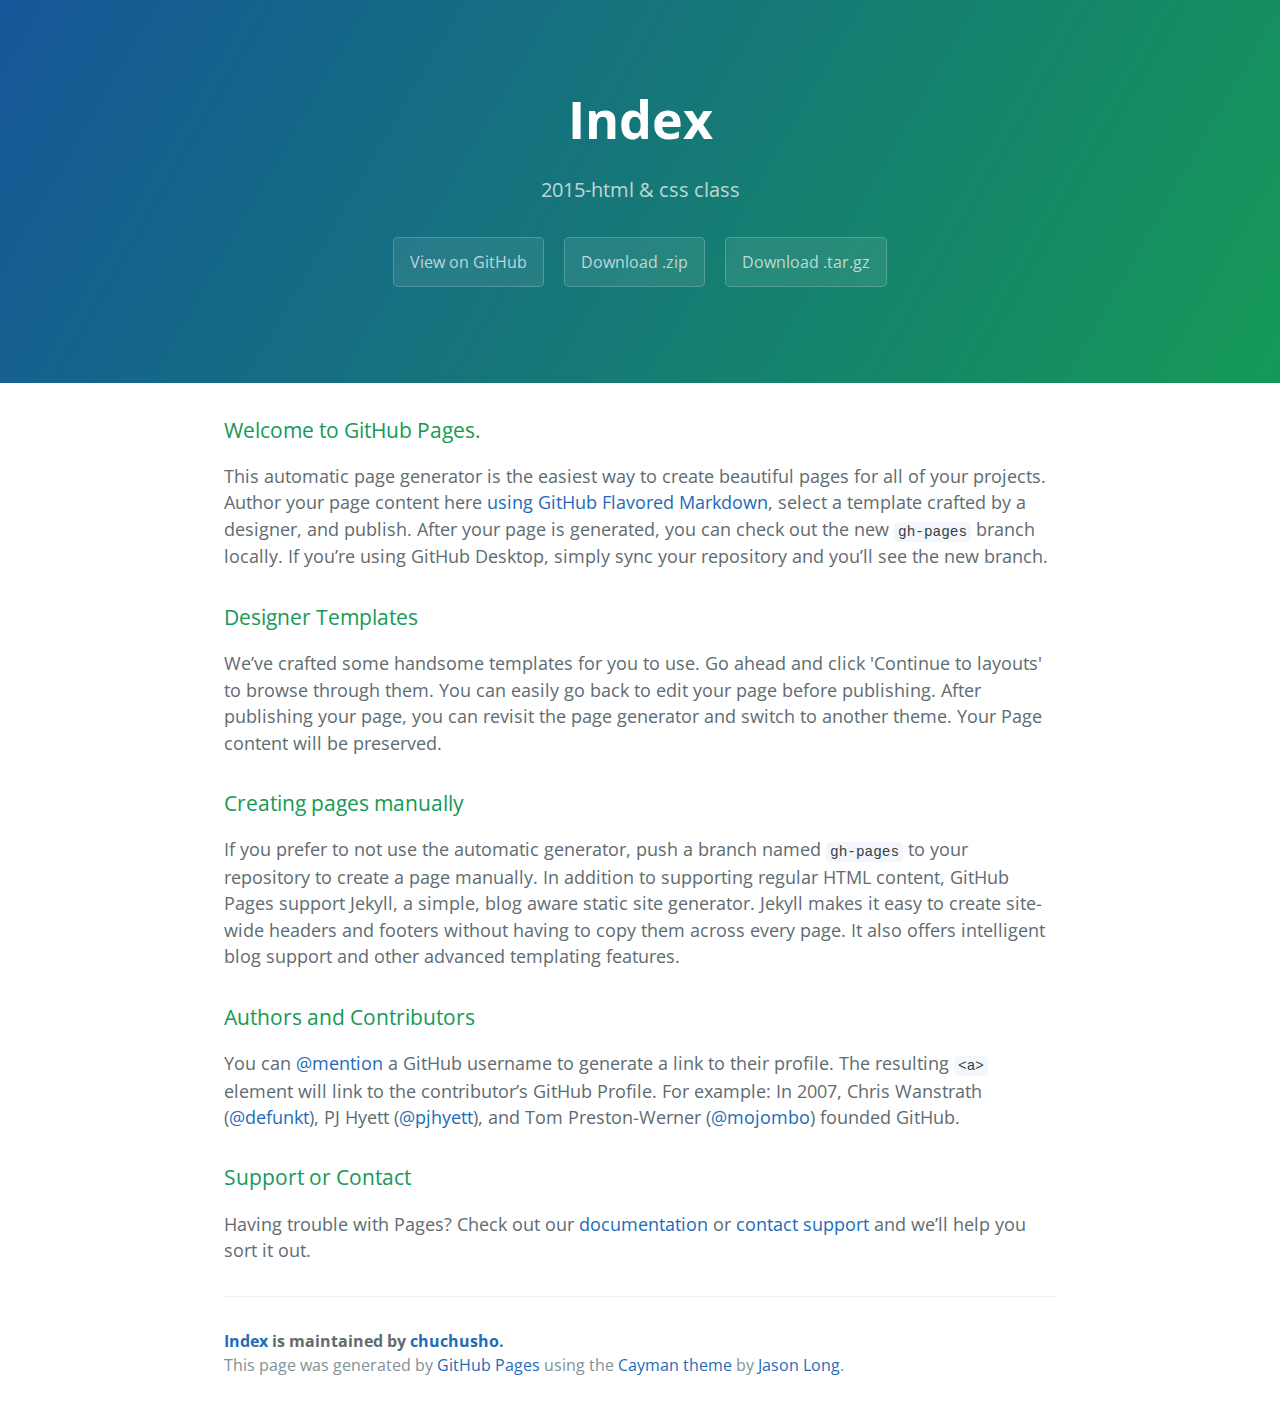
==== index.html @ 12f7d563 "Create gh-pages branch via GitHub" ====
<!DOCTYPE html>
<html lang="en-us">
  <head>
    <meta charset="UTF-8">
    <title>Index by chuchusho</title>
    <meta name="viewport" content="width=device-width, initial-scale=1">
    <link rel="stylesheet" type="text/css" href="stylesheets/normalize.css" media="screen">
    <link href='https://fonts.googleapis.com/css?family=Open+Sans:400,700' rel='stylesheet' type='text/css'>
    <link rel="stylesheet" type="text/css" href="stylesheets/stylesheet.css" media="screen">
    <link rel="stylesheet" type="text/css" href="stylesheets/github-light.css" media="screen">
  </head>
  <body>
    <section class="page-header">
      <h1 class="project-name">Index</h1>
      <h2 class="project-tagline">2015-html &amp; css class</h2>
      <a href="https://github.com/chuchusho/index" class="btn">View on GitHub</a>
      <a href="https://github.com/chuchusho/index/zipball/master" class="btn">Download .zip</a>
      <a href="https://github.com/chuchusho/index/tarball/master" class="btn">Download .tar.gz</a>
    </section>

    <section class="main-content">
      <h3>
<a id="welcome-to-github-pages" class="anchor" href="#welcome-to-github-pages" aria-hidden="true"><span class="octicon octicon-link"></span></a>Welcome to GitHub Pages.</h3>

<p>This automatic page generator is the easiest way to create beautiful pages for all of your projects. Author your page content here <a href="https://guides.github.com/features/mastering-markdown/">using GitHub Flavored Markdown</a>, select a template crafted by a designer, and publish. After your page is generated, you can check out the new <code>gh-pages</code> branch locally. If you’re using GitHub Desktop, simply sync your repository and you’ll see the new branch.</p>

<h3>
<a id="designer-templates" class="anchor" href="#designer-templates" aria-hidden="true"><span class="octicon octicon-link"></span></a>Designer Templates</h3>

<p>We’ve crafted some handsome templates for you to use. Go ahead and click 'Continue to layouts' to browse through them. You can easily go back to edit your page before publishing. After publishing your page, you can revisit the page generator and switch to another theme. Your Page content will be preserved.</p>

<h3>
<a id="creating-pages-manually" class="anchor" href="#creating-pages-manually" aria-hidden="true"><span class="octicon octicon-link"></span></a>Creating pages manually</h3>

<p>If you prefer to not use the automatic generator, push a branch named <code>gh-pages</code> to your repository to create a page manually. In addition to supporting regular HTML content, GitHub Pages support Jekyll, a simple, blog aware static site generator. Jekyll makes it easy to create site-wide headers and footers without having to copy them across every page. It also offers intelligent blog support and other advanced templating features.</p>

<h3>
<a id="authors-and-contributors" class="anchor" href="#authors-and-contributors" aria-hidden="true"><span class="octicon octicon-link"></span></a>Authors and Contributors</h3>

<p>You can <a href="https://github.com/blog/821" class="user-mention">@mention</a> a GitHub username to generate a link to their profile. The resulting <code>&lt;a&gt;</code> element will link to the contributor’s GitHub Profile. For example: In 2007, Chris Wanstrath (<a href="https://github.com/defunkt" class="user-mention">@defunkt</a>), PJ Hyett (<a href="https://github.com/pjhyett" class="user-mention">@pjhyett</a>), and Tom Preston-Werner (<a href="https://github.com/mojombo" class="user-mention">@mojombo</a>) founded GitHub.</p>

<h3>
<a id="support-or-contact" class="anchor" href="#support-or-contact" aria-hidden="true"><span class="octicon octicon-link"></span></a>Support or Contact</h3>

<p>Having trouble with Pages? Check out our <a href="https://help.github.com/pages">documentation</a> or <a href="https://github.com/contact">contact support</a> and we’ll help you sort it out.</p>

      <footer class="site-footer">
        <span class="site-footer-owner"><a href="https://github.com/chuchusho/index">Index</a> is maintained by <a href="https://github.com/chuchusho">chuchusho</a>.</span>

        <span class="site-footer-credits">This page was generated by <a href="https://pages.github.com">GitHub Pages</a> using the <a href="https://github.com/jasonlong/cayman-theme">Cayman theme</a> by <a href="https://twitter.com/jasonlong">Jason Long</a>.</span>
      </footer>

    </section>

  
  </body>
</html>
---- stylesheets/stylesheet.css ----
* {
  box-sizing: border-box; }

body {
  padding: 0;
  margin: 0;
  font-family: "Open Sans", "Helvetica Neue", Helvetica, Arial, sans-serif;
  font-size: 16px;
  line-height: 1.5;
  color: #606c71; }

a {
  color: #1e6bb8;
  text-decoration: none; }
  a:hover {
    text-decoration: underline; }

.btn {
  display: inline-block;
  margin-bottom: 1rem;
  color: rgba(255, 255, 255, 0.7);
  background-color: rgba(255, 255, 255, 0.08);
  border-color: rgba(255, 255, 255, 0.2);
  border-style: solid;
  border-width: 1px;
  border-radius: 0.3rem;
  transition: color 0.2s, background-color 0.2s, border-color 0.2s; }
  .btn + .btn {
    margin-left: 1rem; }

.btn:hover {
  color: rgba(255, 255, 255, 0.8);
  text-decoration: none;
  background-color: rgba(255, 255, 255, 0.2);
  border-color: rgba(255, 255, 255, 0.3); }

@media screen and (min-width: 64em) {
  .btn {
    padding: 0.75rem 1rem; } }

@media screen and (min-width: 42em) and (max-width: 64em) {
  .btn {
    padding: 0.6rem 0.9rem;
    font-size: 0.9rem; } }

@media screen and (max-width: 42em) {
  .btn {
    display: block;
    width: 100%;
    padding: 0.75rem;
    font-size: 0.9rem; }
    .btn + .btn {
      margin-top: 1rem;
      margin-left: 0; } }

.page-header {
  color: #fff;
  text-align: center;
  background-color: #159957;
  background-image: linear-gradient(120deg, #155799, #159957); }

@media screen and (min-width: 64em) {
  .page-header {
    padding: 5rem 6rem; } }

@media screen and (min-width: 42em) and (max-width: 64em) {
  .page-header {
    padding: 3rem 4rem; } }

@media screen and (max-width: 42em) {
  .page-header {
    padding: 2rem 1rem; } }

.project-name {
  margin-top: 0;
  margin-bottom: 0.1rem; }

@media screen and (min-width: 64em) {
  .project-name {
    font-size: 3.25rem; } }

@media screen and (min-width: 42em) and (max-width: 64em) {
  .project-name {
    font-size: 2.25rem; } }

@media screen and (max-width: 42em) {
  .project-name {
    font-size: 1.75rem; } }

.project-tagline {
  margin-bottom: 2rem;
  font-weight: normal;
  opacity: 0.7; }

@media screen and (min-width: 64em) {
  .project-tagline {
    font-size: 1.25rem; } }

@media screen and (min-width: 42em) and (max-width: 64em) {
  .project-tagline {
    font-size: 1.15rem; } }

@media screen and (max-width: 42em) {
  .project-tagline {
    font-size: 1rem; } }

.main-content :first-child {
  margin-top: 0; }
.main-content img {
  max-width: 100%; }
.main-content h1, .main-content h2, .main-content h3, .main-content h4, .main-content h5, .main-content h6 {
  margin-top: 2rem;
  margin-bottom: 1rem;
  font-weight: normal;
  color: #159957; }
.main-content p {
  margin-bottom: 1em; }
.main-content code {
  padding: 2px 4px;
  font-family: Consolas, "Liberation Mono", Menlo, Courier, monospace;
  font-size: 0.9rem;
  color: #383e41;
  background-color: #f3f6fa;
  border-radius: 0.3rem; }
.main-content pre {
  padding: 0.8rem;
  margin-top: 0;
  margin-bottom: 1rem;
  font: 1rem Consolas, "Liberation Mono", Menlo, Courier, monospace;
  color: #567482;
  word-wrap: normal;
  background-color: #f3f6fa;
  border: solid 1px #dce6f0;
  border-radius: 0.3rem; }
  .main-content pre > code {
    padding: 0;
    margin: 0;
    font-size: 0.9rem;
    color: #567482;
    word-break: normal;
    white-space: pre;
    background: transparent;
    border: 0; }
.main-content .highlight {
  margin-bottom: 1rem; }
  .main-content .highlight pre {
    margin-bottom: 0;
    word-break: normal; }
.main-content .highlight pre, .main-content pre {
  padding: 0.8rem;
  overflow: auto;
  font-size: 0.9rem;
  line-height: 1.45;
  border-radius: 0.3rem; }
.main-content pre code, .main-content pre tt {
  display: inline;
  max-width: initial;
  padding: 0;
  margin: 0;
  overflow: initial;
  line-height: inherit;
  word-wrap: normal;
  background-color: transparent;
  border: 0; }
  .main-content pre code:before, .main-content pre code:after, .main-content pre tt:before, .main-content pre tt:after {
    content: normal; }
.main-content ul, .main-content ol {
  margin-top: 0; }
.main-content blockquote {
  padding: 0 1rem;
  margin-left: 0;
  color: #819198;
  border-left: 0.3rem solid #dce6f0; }
  .main-content blockquote > :first-child {
    margin-top: 0; }
  .main-content blockquote > :last-child {
    margin-bottom: 0; }
.main-content table {
  display: block;
  width: 100%;
  overflow: auto;
  word-break: normal;
  word-break: keep-all; }
  .main-content table th {
    font-weight: bold; }
  .main-content table th, .main-content table td {
    padding: 0.5rem 1rem;
    border: 1px solid #e9ebec; }
.main-content dl {
  padding: 0; }
  .main-content dl dt {
    padding: 0;
    margin-top: 1rem;
    font-size: 1rem;
    font-weight: bold; }
  .main-content dl dd {
    padding: 0;
    margin-bottom: 1rem; }
.main-content hr {
  height: 2px;
  padding: 0;
  margin: 1rem 0;
  background-color: #eff0f1;
  border: 0; }

@media screen and (min-width: 64em) {
  .main-content {
    max-width: 64rem;
    padding: 2rem 6rem;
    margin: 0 auto;
    font-size: 1.1rem; } }

@media screen and (min-width: 42em) and (max-width: 64em) {
  .main-content {
    padding: 2rem 4rem;
    font-size: 1.1rem; } }

@media screen and (max-width: 42em) {
  .main-content {
    padding: 2rem 1rem;
    font-size: 1rem; } }

.site-footer {
  padding-top: 2rem;
  margin-top: 2rem;
  border-top: solid 1px #eff0f1; }

.site-footer-owner {
  display: block;
  font-weight: bold; }

.site-footer-credits {
  color: #819198; }

@media screen and (min-width: 64em) {
  .site-footer {
    font-size: 1rem; } }

@media screen and (min-width: 42em) and (max-width: 64em) {
  .site-footer {
    font-size: 1rem; } }

@media screen and (max-width: 42em) {
  .site-footer {
    font-size: 0.9rem; } }
---- stylesheets/github-light.css ----
/*
   Copyright 2014 GitHub Inc.

   Licensed under the Apache License, Version 2.0 (the "License");
   you may not use this file except in compliance with the License.
   You may obtain a copy of the License at

       http://www.apache.org/licenses/LICENSE-2.0

   Unless required by applicable law or agreed to in writing, software
   distributed under the License is distributed on an "AS IS" BASIS,
   WITHOUT WARRANTIES OR CONDITIONS OF ANY KIND, either express or implied.
   See the License for the specific language governing permissions and
   limitations under the License.

*/

.pl-c /* comment */ {
  color: #969896;
}

.pl-c1      /* constant, markup.raw, meta.diff.header, meta.module-reference, meta.property-name, support, support.constant, support.variable, variable.other.constant */,
.pl-s .pl-v /* string variable */ {
  color: #0086b3;
}

.pl-e  /* entity */,
.pl-en /* entity.name */ {
  color: #795da3;
}

.pl-s .pl-s1 /* string source */,
.pl-smi      /* storage.modifier.import, storage.modifier.package, storage.type.java, variable.other, variable.parameter.function */ {
  color: #333;
}

.pl-ent /* entity.name.tag */ {
  color: #63a35c;
}

.pl-k /* keyword, storage, storage.type */ {
  color: #a71d5d;
}

.pl-pds              /* punctuation.definition.string, string.regexp.character-class */,
.pl-s                /* string */,
.pl-s .pl-pse .pl-s1 /* string punctuation.section.embedded source */,
.pl-sr               /* string.regexp */,
.pl-sr .pl-cce       /* string.regexp constant.character.escape */,
.pl-sr .pl-sra       /* string.regexp string.regexp.arbitrary-repitition */,
.pl-sr .pl-sre       /* string.regexp source.ruby.embedded */ {
  color: #183691;
}

.pl-v /* variable */ {
  color: #ed6a43;
}

.pl-id /* invalid.deprecated */ {
  color: #b52a1d;
}

.pl-ii /* invalid.illegal */ {
  background-color: #b52a1d;
  color: #f8f8f8;
}

.pl-sr .pl-cce /* string.regexp constant.character.escape */ {
  color: #63a35c;
  font-weight: bold;
}

.pl-ml /* markup.list */ {
  color: #693a17;
}

.pl-mh        /* markup.heading */,
.pl-mh .pl-en /* markup.heading entity.name */,
.pl-ms        /* meta.separator */ {
  color: #1d3e81;
  font-weight: bold;
}

.pl-mq /* markup.quote */ {
  color: #008080;
}

.pl-mi /* markup.italic */ {
  color: #333;
  font-style: italic;
}

.pl-mb /* markup.bold */ {
  color: #333;
  font-weight: bold;
}

.pl-md /* markup.deleted, meta.diff.header.from-file */ {
  background-color: #ffecec;
  color: #bd2c00;
}

.pl-mi1 /* markup.inserted, meta.diff.header.to-file */ {
  background-color: #eaffea;
  color: #55a532;
}

.pl-mdr /* meta.diff.range */ {
  color: #795da3;
  font-weight: bold;
}

.pl-mo /* meta.output */ {
  color: #1d3e81;
}
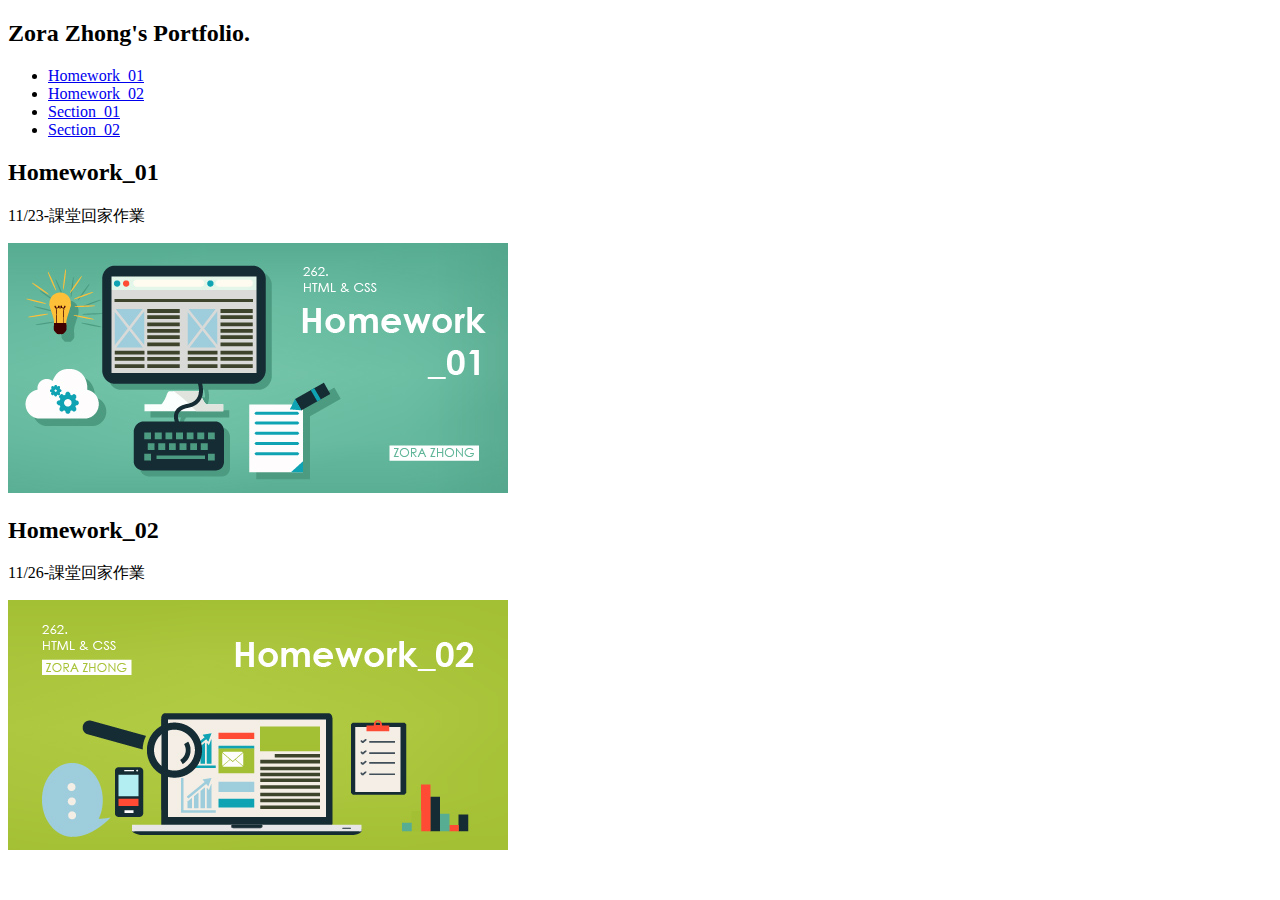
==== commit fe3f7eb7: "homework" ====
--- a/index.html
+++ b/index.html
@@ -1,57 +1,45 @@
 <!DOCTYPE html>
-<html lang="en-us">
-  <head>
+<html lang="en">
+
+<head>
     <meta charset="UTF-8">
-    <title>Index by chuchusho</title>
-    <meta name="viewport" content="width=device-width, initial-scale=1">
-    <link rel="stylesheet" type="text/css" href="stylesheets/normalize.css" media="screen">
-    <link href='https://fonts.googleapis.com/css?family=Open+Sans:400,700' rel='stylesheet' type='text/css'>
-    <link rel="stylesheet" type="text/css" href="stylesheets/stylesheet.css" media="screen">
-    <link rel="stylesheet" type="text/css" href="stylesheets/github-light.css" media="screen">
-  </head>
-  <body>
-    <section class="page-header">
-      <h1 class="project-name">Index</h1>
-      <h2 class="project-tagline">2015-html &amp; css class</h2>
-      <a href="https://github.com/chuchusho/index" class="btn">View on GitHub</a>
-      <a href="https://github.com/chuchusho/index/zipball/master" class="btn">Download .zip</a>
-      <a href="https://github.com/chuchusho/index/tarball/master" class="btn">Download .tar.gz</a>
-    </section>
+    <meta http-equiv="X-UA-Compatible" content="IE=edge,chrome=1">
+    <meta name="renderer" content="webkit">
+    <meta name="viewport" content="width=device-width, user-scalable=no, initial-scale=1.0, maximum-scale=1.0, minimum-scale=1.0">
+    <meta name="author" content="NTU CSIE Information System Training Course">
+    <meta name="keywords" content="Keyword 1,Keyword 2">
+    <meta name="description" content="description">
+    <link rel="shortcut icon" type="image/x-icon" href="/favicon.ico">
+    <link rel="apple-touch-icon" href="/favicon.png">
+    <title>Zora Zhong'S Portfolio.</title>
+</head>
 
-    <section class="main-content">
-      <h3>
-<a id="welcome-to-github-pages" class="anchor" href="#welcome-to-github-pages" aria-hidden="true"><span class="octicon octicon-link"></span></a>Welcome to GitHub Pages.</h3>
+<body>
+    <h2>Zora Zhong's Portfolio.</h2>
+    <ul>
+        <li>
+            <a href="homework1/homework1.html">Homework_01</a>
+        </li>
+        <li>
+            <a href="homework2/homework2.html">Homework_02</a>
+        </li>
+        <li>
+            <a href="#section1">Section_01</a>
+        </li>
+        <li>
+            <a href="#section2">Section_02</a>
+        </li>
+    </ul>
+    <h2>Homework_01</h2>
+    <p>11/23-課堂回家作業</p>
+    <a href="homework1/homework1.html">
+        <img src="images/img1.jpg" alt="">
+    </a>
+    <h2>Homework_02</h2>
+    <p>11/26-課堂回家作業</p>
+    <a href="homework2/homework2.html">
+        <img src="images/img2.jpg" alt="">
+    </a>
+</body>
 
-<p>This automatic page generator is the easiest way to create beautiful pages for all of your projects. Author your page content here <a href="https://guides.github.com/features/mastering-markdown/">using GitHub Flavored Markdown</a>, select a template crafted by a designer, and publish. After your page is generated, you can check out the new <code>gh-pages</code> branch locally. If you’re using GitHub Desktop, simply sync your repository and you’ll see the new branch.</p>
-
-<h3>
-<a id="designer-templates" class="anchor" href="#designer-templates" aria-hidden="true"><span class="octicon octicon-link"></span></a>Designer Templates</h3>
-
-<p>We’ve crafted some handsome templates for you to use. Go ahead and click 'Continue to layouts' to browse through them. You can easily go back to edit your page before publishing. After publishing your page, you can revisit the page generator and switch to another theme. Your Page content will be preserved.</p>
-
-<h3>
-<a id="creating-pages-manually" class="anchor" href="#creating-pages-manually" aria-hidden="true"><span class="octicon octicon-link"></span></a>Creating pages manually</h3>
-
-<p>If you prefer to not use the automatic generator, push a branch named <code>gh-pages</code> to your repository to create a page manually. In addition to supporting regular HTML content, GitHub Pages support Jekyll, a simple, blog aware static site generator. Jekyll makes it easy to create site-wide headers and footers without having to copy them across every page. It also offers intelligent blog support and other advanced templating features.</p>
-
-<h3>
-<a id="authors-and-contributors" class="anchor" href="#authors-and-contributors" aria-hidden="true"><span class="octicon octicon-link"></span></a>Authors and Contributors</h3>
-
-<p>You can <a href="https://github.com/blog/821" class="user-mention">@mention</a> a GitHub username to generate a link to their profile. The resulting <code>&lt;a&gt;</code> element will link to the contributor’s GitHub Profile. For example: In 2007, Chris Wanstrath (<a href="https://github.com/defunkt" class="user-mention">@defunkt</a>), PJ Hyett (<a href="https://github.com/pjhyett" class="user-mention">@pjhyett</a>), and Tom Preston-Werner (<a href="https://github.com/mojombo" class="user-mention">@mojombo</a>) founded GitHub.</p>
-
-<h3>
-<a id="support-or-contact" class="anchor" href="#support-or-contact" aria-hidden="true"><span class="octicon octicon-link"></span></a>Support or Contact</h3>
-
-<p>Having trouble with Pages? Check out our <a href="https://help.github.com/pages">documentation</a> or <a href="https://github.com/contact">contact support</a> and we’ll help you sort it out.</p>
-
-      <footer class="site-footer">
-        <span class="site-footer-owner"><a href="https://github.com/chuchusho/index">Index</a> is maintained by <a href="https://github.com/chuchusho">chuchusho</a>.</span>
-
-        <span class="site-footer-credits">This page was generated by <a href="https://pages.github.com">GitHub Pages</a> using the <a href="https://github.com/jasonlong/cayman-theme">Cayman theme</a> by <a href="https://twitter.com/jasonlong">Jason Long</a>.</span>
-      </footer>
-
-    </section>
-
-  
-  </body>
 </html>
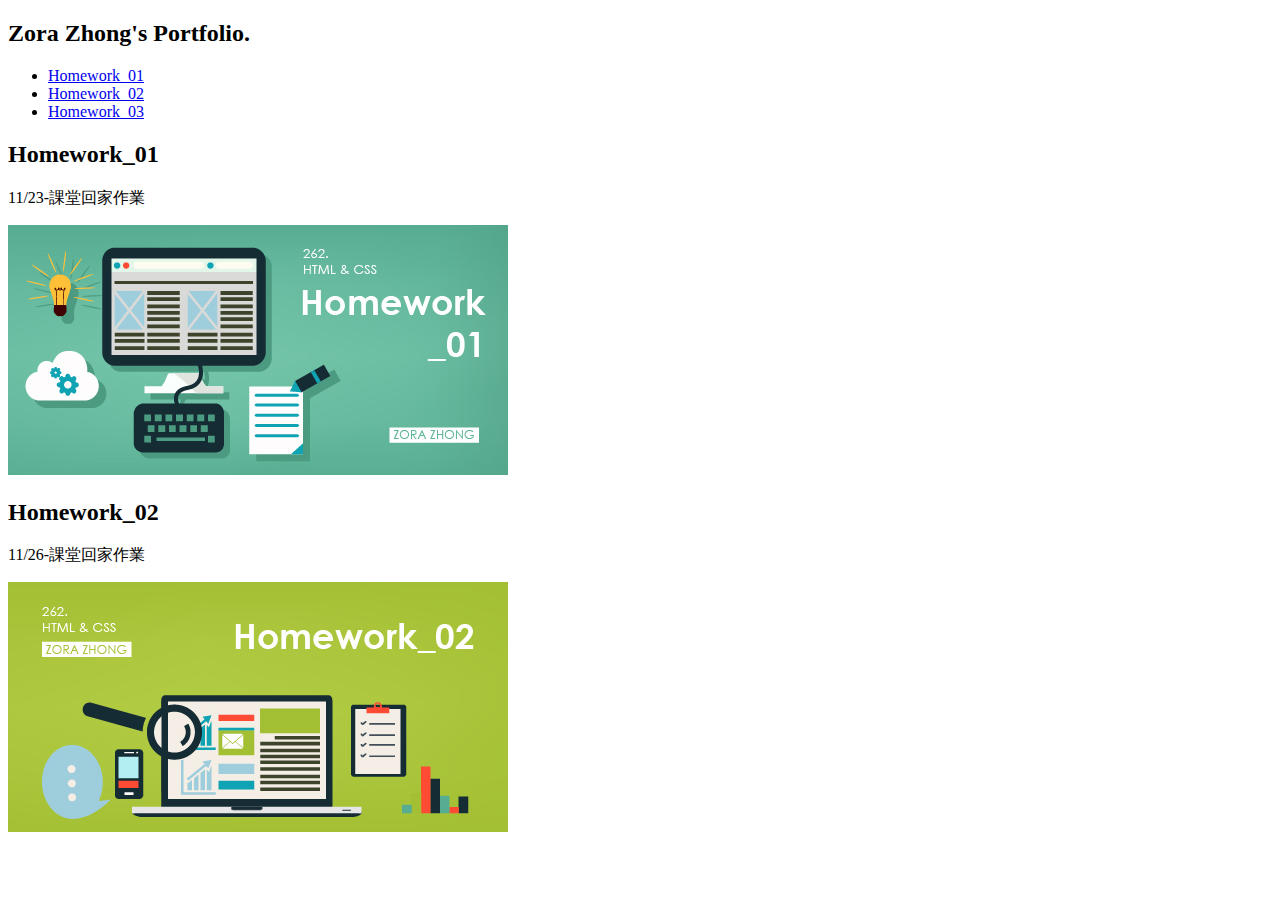
==== commit f2e8facf: "12/03 homework" ====
--- a/index.html
+++ b/index.html
@@ -24,10 +24,7 @@
             <a href="homework2/homework2.html">Homework_02</a>
         </li>
         <li>
-            <a href="#section1">Section_01</a>
-        </li>
-        <li>
-            <a href="#section2">Section_02</a>
+            <a href="homework3/homework3.html">Homework_03</a>
         </li>
     </ul>
     <h2>Homework_01</h2>
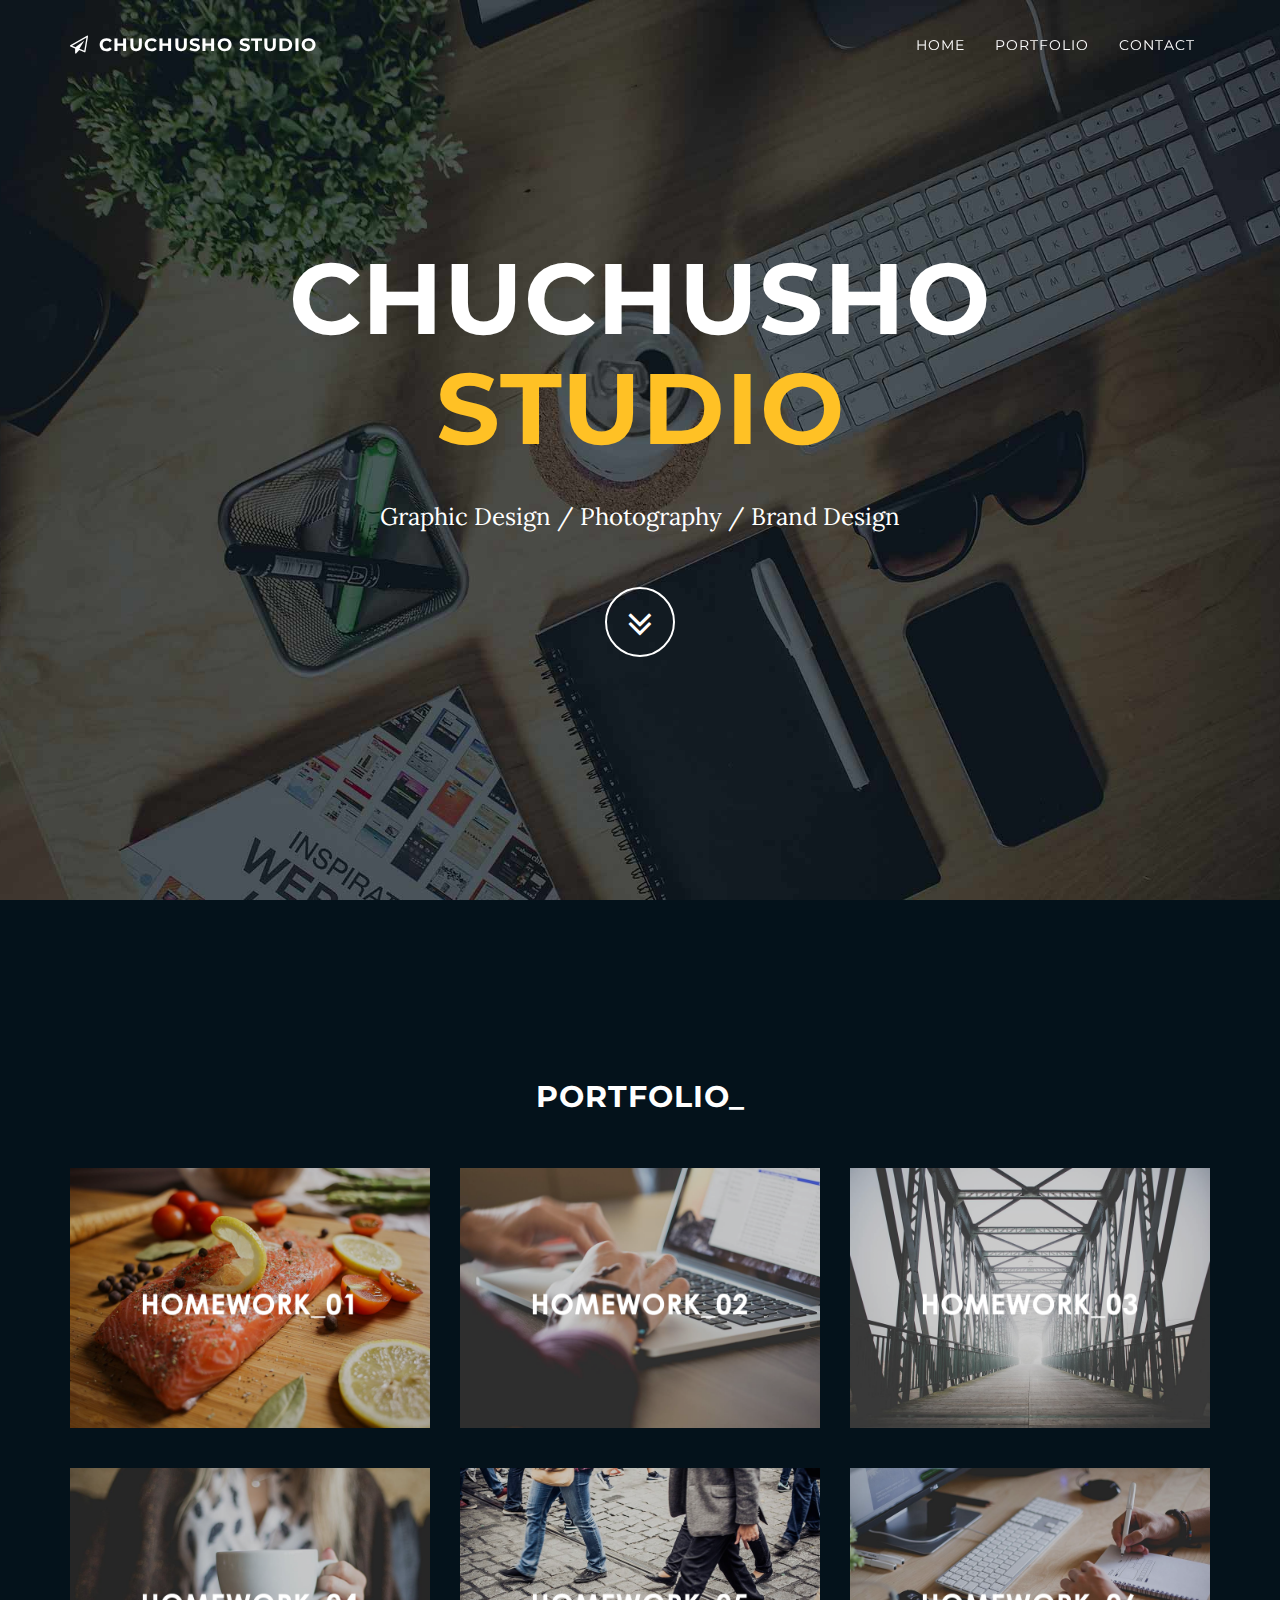
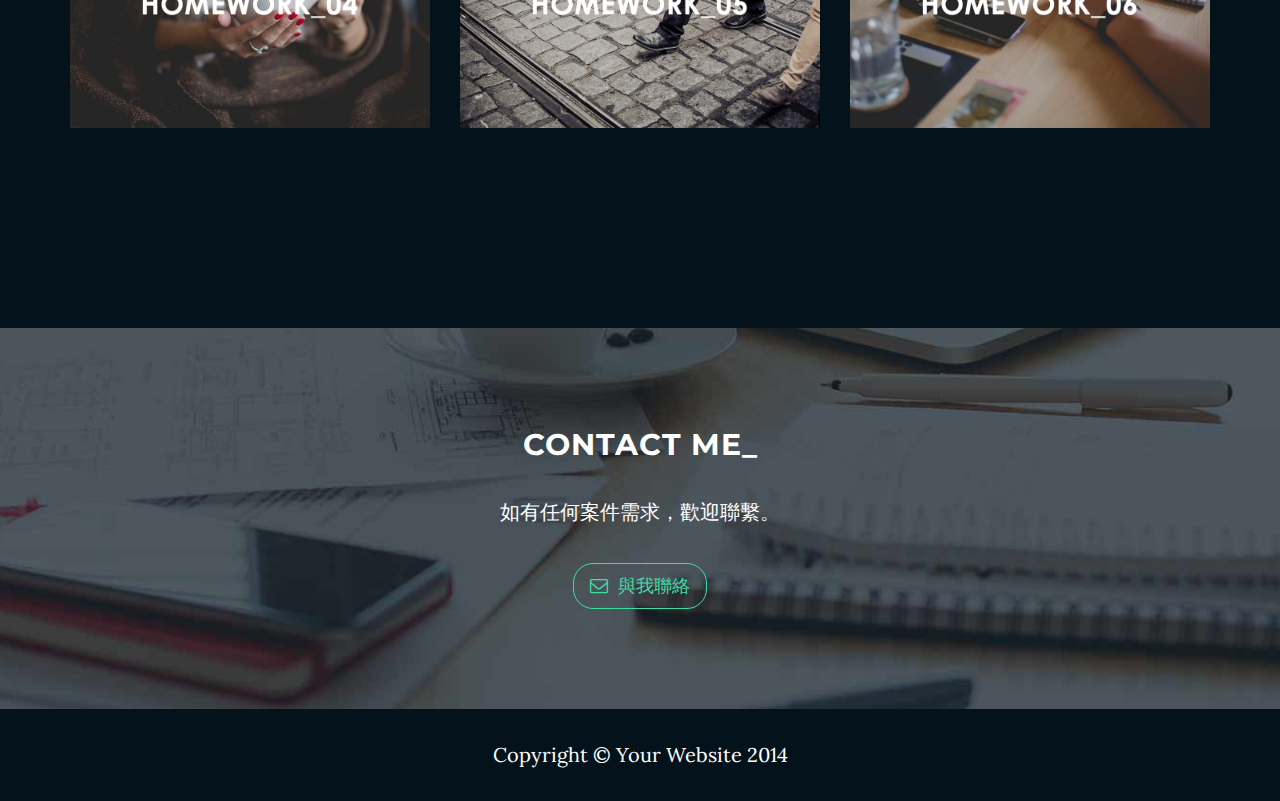
==== commit ac5fbcb1: "final" ====
--- a/index.html
+++ b/index.html
@@ -2,41 +2,129 @@
 <html lang="en">
 
 <head>
-    <meta charset="UTF-8">
-    <meta http-equiv="X-UA-Compatible" content="IE=edge,chrome=1">
-    <meta name="renderer" content="webkit">
-    <meta name="viewport" content="width=device-width, user-scalable=no, initial-scale=1.0, maximum-scale=1.0, minimum-scale=1.0">
-    <meta name="author" content="NTU CSIE Information System Training Course">
-    <meta name="keywords" content="Keyword 1,Keyword 2">
-    <meta name="description" content="description">
-    <link rel="shortcut icon" type="image/x-icon" href="/favicon.ico">
-    <link rel="apple-touch-icon" href="/favicon.png">
-    <title>Zora Zhong'S Portfolio.</title>
+    <meta charset="utf-8">
+    <meta http-equiv="X-UA-Compatible" content="IE=edge">
+    <meta name="viewport" content="width=device-width, initial-scale=1">
+    <meta name="description" content="">
+    <meta name="author" content="">
+    <link href="css/bootstrap.min.css" rel="stylesheet">
+    <link href="css/style.css" rel="stylesheet">
+    <link href="font-awesome/css/font-awesome.min.css" rel="stylesheet" type="text/css">
+    <link rel="stylesheet" href="css/animate.css">
+    <link href="http://fonts.googleapis.com/css?family=Lora:400,700,400italic,700italic" rel="stylesheet" type="text/css">
+    <link href="http://fonts.googleapis.com/css?family=Montserrat:400,700" rel="stylesheet" type="text/css">
+    <title>ChuchuSho Studio</title>
 </head>
 
 <body>
-    <h2>Zora Zhong's Portfolio.</h2>
-    <ul>
-        <li>
-            <a href="homework1/homework1.html">Homework_01</a>
-        </li>
-        <li>
-            <a href="homework2/homework2.html">Homework_02</a>
-        </li>
-        <li>
-            <a href="homework3/homework3.html">Homework_03</a>
-        </li>
-    </ul>
-    <h2>Homework_01</h2>
-    <p>11/23-課堂回家作業</p>
-    <a href="homework1/homework1.html">
-        <img src="images/img1.jpg" alt="">
-    </a>
-    <h2>Homework_02</h2>
-    <p>11/26-課堂回家作業</p>
-    <a href="homework2/homework2.html">
-        <img src="images/img2.jpg" alt="">
-    </a>
+    <!-- Menu -->
+    <nav class="navbar navbar-custom navbar-fixed-top">
+        <div class="container">
+            <div class="navbar-header">
+                <button type="button" class="navbar-toggle" data-toggle="collapse" data-target=".navbar-main-collapse">
+                    <i class="fa fa-bars"></i>
+                </button>
+                <a class="navbar-brand">
+                    <i class="fa fa-paper-plane-o"></i>ChuchuSho Studio
+                </a>
+            </div>
+            <div class="collapse navbar-collapse navbar-right navbar-main-collapse">
+                <ul class="nav navbar-nav">
+                    <li class="hidden">
+                        <a href="#page-top"></a>
+                    </li>
+                    <li>
+                        <a href="#home">Home</a>
+                    </li>
+                    <li>
+                        <a href="#portfolio">Portfolio</a>
+                    </li>
+                    <li>
+                        <a href="#contact">Contact</a>
+                    </li>
+                </ul>
+            </div>
+        </div>
+    </nav>
+    <!-- 大塊看板 -->
+    <header id="home" class="intro">
+        <div class="intro-body">
+            <div class="container">
+                <div class="row">
+                    <div class="col-md-8 col-md-offset-2">
+                        <h1 class="brand-heading animated fadeInDown">ChuChuSho <span>Studio</span></h1>
+                        <p class="intro-text animated fadeInDown">Graphic Design / Photography / Brand Design</p>
+                        <a href="#portfolio" class="btn btn-circle">
+                            <i class="fa fa-angle-double-down animated"></i>
+                        </a>
+                    </div>
+                </div>
+            </div>
+        </div>
+    </header>
+    <!-- 作品集 -->
+    <section id="portfolio" class="container content-section text-center">
+        <div class="row">
+            <div class="col-lg-12">
+                <h2>Portfolio_</h2>
+                <div class="row portfolio-img">
+                    <div class="col-lg-4">
+                        <a href="homework1/homework1.html">
+                            <img src="img/02.png" alt="">
+                        </a>
+                    </div>
+                    <div class="col-md-4">
+                        <a href="homework2/homework2.html">
+                            <img src="img/03.png" alt="">
+                        </a>
+                    </div>
+                    <div class="col-md-4">
+                        <a href="homework3/homework3.html">
+                            <img src="img/04.png" alt="">
+                        </a>
+                    </div>
+                </div>
+                <div class="row portfolio-img">
+                    <div class="col-lg-4">
+                        <a href="homework4/homework4.html">
+                            <img src="img/05.png" alt="">
+                        </a>
+                    </div>
+                    <div class="col-md-4">
+                        <a href="homework5/homework5.html">
+                            <img src="img/06.png" alt="">
+                        </a>
+                    </div>
+                    <div class="col-md-4">
+                        <a href="homework6/homework6.html">
+                            <img src="img/07.png" alt="">
+                        </a>
+                    </div>
+                </div>
+            </div>
+        </div>
+    </section>
+    <!-- 連絡我 -->
+    <section id="contact" class="content-section text-center">
+        <div class="download-section">
+            <div class="container">
+                <div class="col-lg-8 col-lg-offset-2">
+                    <h2>Contact Me_</h2>
+                    <p>如有任何案件需求，歡迎聯繫。</p>
+                    <a href="http://startbootstrap.com/template-overviews/grayscale/" class="btn btn-default btn-lg"><i class="fa fa-envelope-o"></i>與我聯絡</a>
+                </div>
+            </div>
+        </div>
+    </section>
+    <!-- Footer -->
+    <footer>
+        <div class="container text-center">
+            <p>Copyright &copy; Your Website 2014</p>
+        </div>
+    </footer>
+    <script src="js/jquery.js"></script>
+    <script src="js/bootstrap.min.js"></script>
+    <script src="js/wow.mon.js"></script>
 </body>
 
 </html>
--- a/css/style.css
+++ b/css/style.css
@@ -0,0 +1,313 @@
+body {
+    width: 100%;
+    height: 100%;
+    font-family: Lora, "Helvetica Neue", '微軟正黑體', 'Microsoft JhengHei', Helvetica, Arial, sans-serif;
+    color: #fff;
+    background-color: #04121b;
+    box-sizing: border-box;
+}
+
+html {
+    width: 100%;
+    height: 100%;
+}
+
+h1,
+h2,
+h3,
+h4,
+h5,
+h6 {
+    margin: 0 0 35px;
+    text-transform: uppercase;
+    font-family: Montserrat, "Helvetica Neue", '微軟正黑體', 'Microsoft JhengHei', Helvetica, Arial, sans-serif;
+    font-weight: 700;
+    letter-spacing: 1px;
+}
+
+p {
+    margin: 0 0 25px;
+    font-size: 18px;
+    line-height: 1.5;
+}
+
+@media(min-width:768px) {
+    p {
+        margin: 0 0 35px;
+        font-size: 20px;
+        line-height: 1.6;
+    }
+}
+
+a {
+    color: #42dca3;
+    -webkit-transition: all .2s ease-in-out;
+    -moz-transition: all .2s ease-in-out;
+    transition: all .2s ease-in-out;
+}
+
+a:hover,
+a:focus {
+    text-decoration: none;
+    color: #1d9b6c;
+}
+
+.navbar-custom {
+    margin-bottom: 0;
+    border-bottom: 1px solid rgba(255, 255, 255, .3);
+    text-transform: uppercase;
+    font-family: Montserrat, "Helvetica Neue", Helvetica, Arial, sans-serif;
+    background-color: #000;
+}
+
+.navbar-custom .navbar-brand {
+    font-weight: 700;
+}
+
+.navbar-brand i {
+    margin-right: 10px;
+    font-size: 18px;
+}
+
+.navbar-custom .navbar-brand .navbar-toggle {
+    padding: 4px 6px;
+    font-size: 16px;
+    color: #fff;
+}
+
+.navbar-custom .navbar-brand .navbar-toggle:focus,
+.navbar-custom .navbar-brand .navbar-toggle:active {
+    outline: 0;
+}
+
+.navbar-custom a {
+    color: #fff;
+}
+
+.navbar-custom .nav li a:hover {
+    outline: 0;
+    color: rgba(255, 255, 255, .8);
+    background-color: transparent;
+}
+
+.navbar-custom .nav li a:focus,
+.navbar-custom .nav li a:active {
+    outline: 0;
+    background-color: transparent;
+}
+
+.navbar-custom .nav li.active {
+    outline: 0;
+}
+
+.navbar-custom .nav li.active a {
+    background-color: rgba(255, 255, 255, .3);
+}
+
+.navbar-custom .nav li.active a:hover {
+    color: #fff;
+}
+
+@media(min-width:768px) {
+    .navbar-custom {
+        padding: 20px 0;
+        border-bottom: 0;
+        letter-spacing: 1px;
+        background: 0 0;
+        -webkit-transition: background .5s ease-in-out, padding .5s ease-in-out;
+        -moz-transition: background .5s ease-in-out, padding .5s ease-in-out;
+        transition: background .5s ease-in-out, padding .5s ease-in-out;
+    }
+    .navbar-custom.top-nav-collapse {
+        padding: 0;
+        border-bottom: 1px solid rgba(255, 255, 255, .3);
+        background: #000;
+    }
+}
+
+.intro {
+    display: table;
+    width: 100%;
+    height: auto;
+    padding: 100px 0;
+    text-align: center;
+    color: #fff;
+    background: url(../img/intro-bg.jpg) no-repeat bottom center scroll;
+    background-color: #000;
+    -webkit-background-size: cover;
+    -moz-background-size: cover;
+    background-size: cover;
+    -o-background-size: cover;
+}
+
+.intro .intro-body {
+    display: table-cell;
+    vertical-align: middle;
+}
+
+.intro .intro-body .brand-heading {
+    font-size: 40px;
+}
+
+.brand-heading span {
+    color: #FFC125;
+}
+
+.intro .intro-body .intro-text {
+    font-size: 18px;
+}
+
+@media(min-width:768px) {
+    .intro {
+        height: 100%;
+        padding: 0;
+    }
+    .intro .intro-body .brand-heading {
+        font-size: 100px;
+    }
+    .intro .intro-body .intro-text {
+        font-size: 24px;
+    }
+}
+
+.btn-circle {
+    width: 70px;
+    height: 70px;
+    margin-top: 15px;
+    padding: 7px 16px;
+    border: 2px solid #fff;
+    border-radius: 100%!important;
+    font-size: 40px;
+    color: #fff;
+    background: 0 0;
+    -webkit-transition: background .3s ease-in-out;
+    -moz-transition: background .3s ease-in-out;
+    transition: background .3s ease-in-out;
+}
+
+.btn-circle:hover,
+.btn-circle:focus {
+    outline: 0;
+    color: #04121b;
+    background-color: #fff;
+}
+
+.btn-circle i.animated {
+    -webkit-transition-property: -webkit-transform;
+    -webkit-transition-duration: 1s;
+    -moz-transition-property: -moz-transform;
+    -moz-transition-duration: 1s;
+}
+
+.btn-circle:hover i.animated {
+    -webkit-animation-name: pulse;
+    -moz-animation-name: pulse;
+    -webkit-animation-duration: 1.5s;
+    -moz-animation-duration: 1.5s;
+    -webkit-animation-iteration-count: infinite;
+    -moz-animation-iteration-count: infinite;
+    -webkit-animation-timing-function: linear;
+    -moz-animation-timing-function: linear;
+}
+
+@-webkit-keyframes pulse {
+    0% {
+        -webkit-transform: scale(1);
+        transform: scale(1);
+    }
+    50% {
+        -webkit-transform: scale(1.2);
+        transform: scale(1.2);
+    }
+    100% {
+        -webkit-transform: scale(1);
+        transform: scale(1);
+    }
+}
+
+@-moz-keyframes pulse {
+    0% {
+        -moz-transform: scale(1);
+        transform: scale(1);
+    }
+    50% {
+        -moz-transform: scale(1.2);
+        transform: scale(1.2);
+    }
+    100% {
+        -moz-transform: scale(1);
+        transform: scale(1);
+    }
+}
+
+.content-section {
+    padding-top: 50px;
+}
+
+.portfolio-img img {
+    width: 100%;
+    margin: 20px 0;
+}
+
+.portfolio-img img:hover {
+    border: 5px solid #42dca3;
+}
+
+.download-section {
+    width: 100%;
+    padding: 50px 0;
+    color: #fff;
+    background: url(../img/downloads-bg.jpg) no-repeat center center scroll;
+    background-color: #000;
+    -webkit-background-size: cover;
+    -moz-background-size: cover;
+    background-size: cover;
+    -o-background-size: cover;
+}
+
+@media(min-width:767px) {
+    .content-section {
+        padding-top: 180px;
+    }
+    .download-section {
+        padding: 100px 0;
+    }
+}
+
+.btn {
+    border-radius: 0;
+    text-transform: uppercase;
+    font-family: Lora, "Helvetica Neue", '微軟正黑體', 'Microsoft JhengHei', Helvetica, Arial, sans-serif;
+    font-weight: 400;
+    -webkit-transition: all .3s ease-in-out;
+    -moz-transition: all .3s ease-in-out;
+    transition: all .3s ease-in-out;
+}
+
+.btn-default {
+    border: 1px solid #42dca3;
+    color: #42dca3;
+    background-color: transparent;
+    border-radius: 20px;
+}
+
+.btn-default:hover,
+.btn-default:focus {
+    border: 1px solid #42dca3;
+    outline: 0;
+    color: #04121b;
+    background-color: #42dca3;
+}
+
+.btn-default i {
+    margin-right: 10px;
+}
+
+footer {
+    padding: 30px 0;
+}
+
+footer p {
+    margin: 0;
+    font-family: Lora, "Helvetica Neue", '微軟正黑體', 'Microsoft JhengHei', Helvetica, Arial, sans-serif;
+}
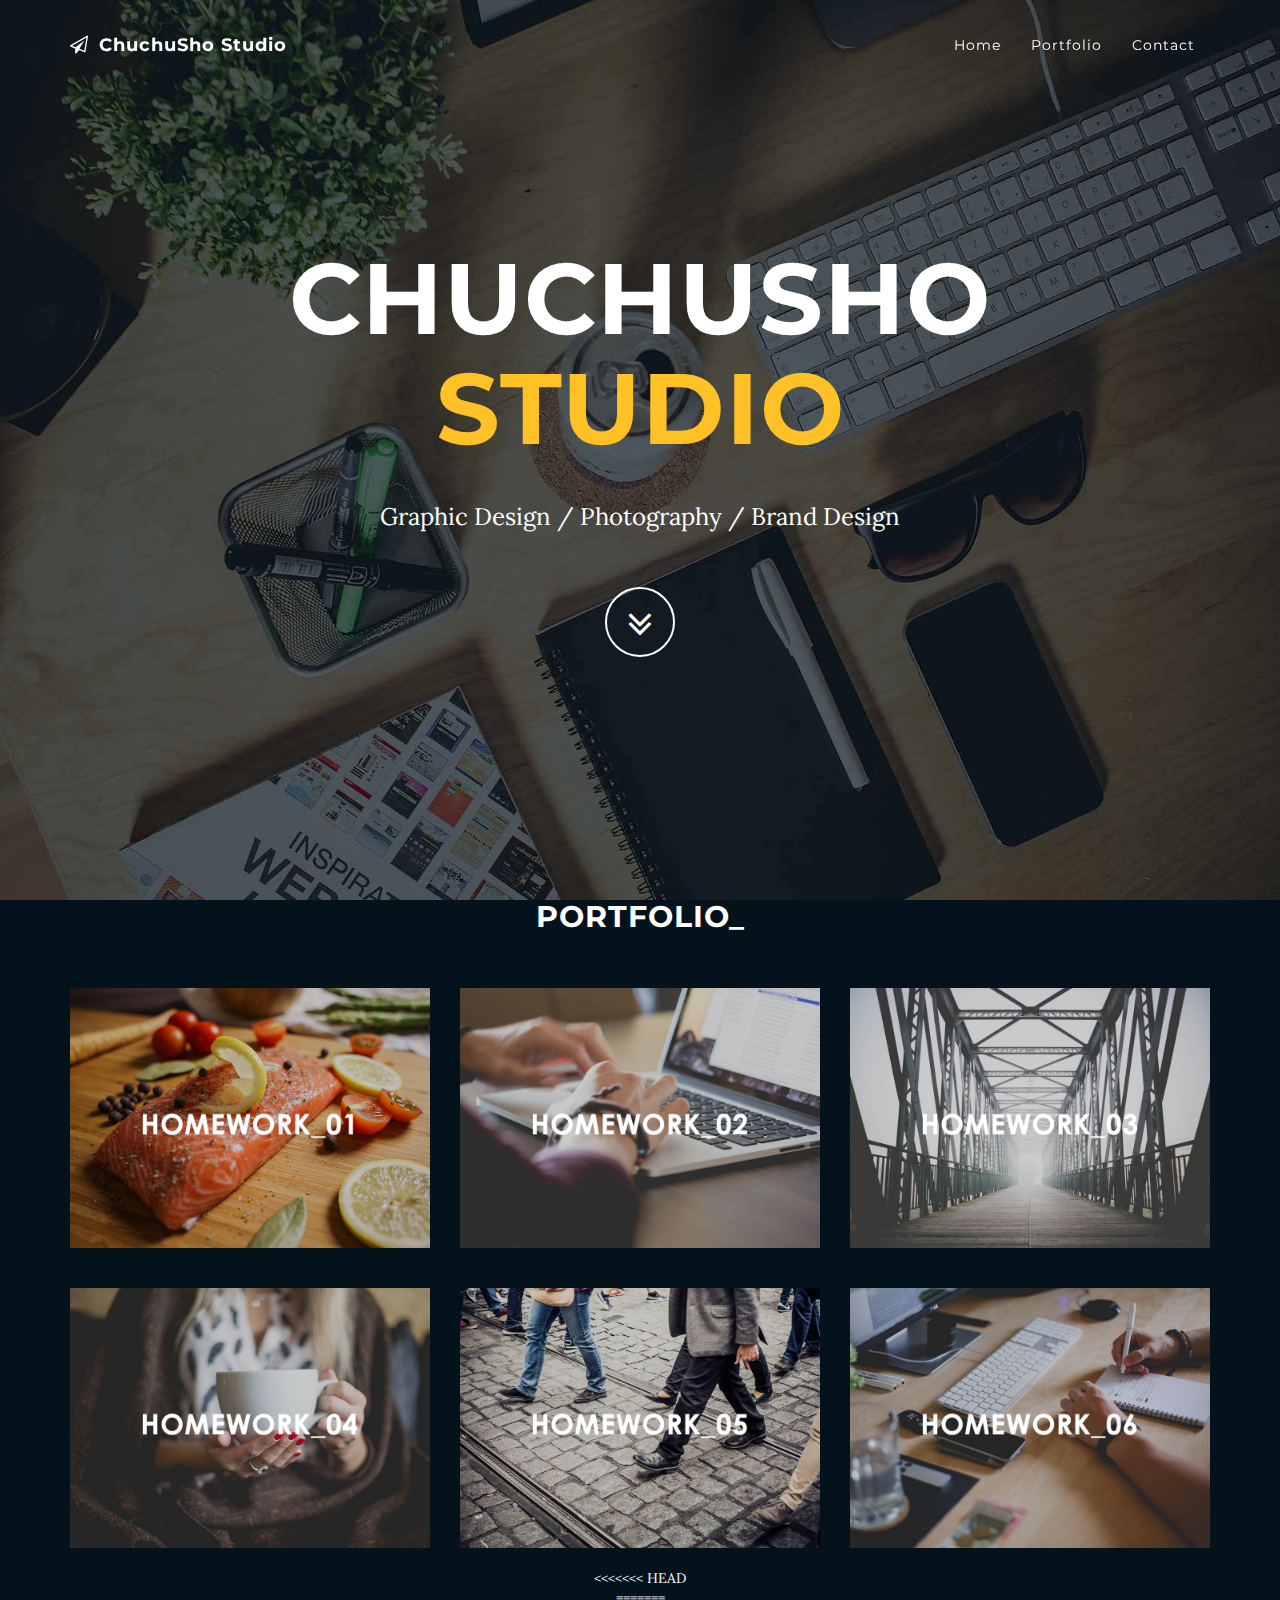
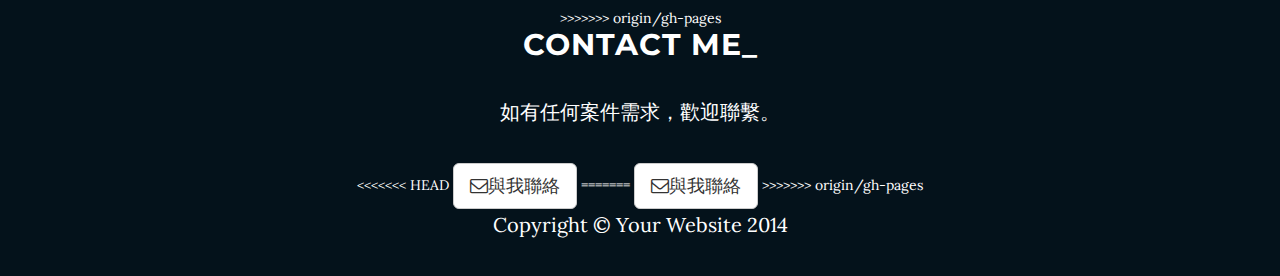
==== commit 114cb15f: "Merge remote-tracking branch 'origin/gh-pages' into gh-pages" ====
--- a/index.html
+++ b/index.html
@@ -106,12 +106,20 @@
     </section>
     <!-- 連絡我 -->
     <section id="contact" class="content-section text-center">
+<<<<<<< HEAD
+        <div class="contact-section">
+=======
         <div class="download-section">
+>>>>>>> origin/gh-pages
             <div class="container">
                 <div class="col-lg-8 col-lg-offset-2">
                     <h2>Contact Me_</h2>
                     <p>如有任何案件需求，歡迎聯繫。</p>
+<<<<<<< HEAD
+                    <a href="mailto:idmistake7997@gmail.com" class="btn btn-default btn-lg"><i class="fa fa-envelope-o"></i>與我聯絡</a>
+=======
                     <a href="http://startbootstrap.com/template-overviews/grayscale/" class="btn btn-default btn-lg"><i class="fa fa-envelope-o"></i>與我聯絡</a>
+>>>>>>> origin/gh-pages
                 </div>
             </div>
         </div>
--- a/css/style.css
+++ b/css/style.css
@@ -41,9 +41,12 @@
 
 a {
     color: #42dca3;
+<<<<<<< HEAD
+=======
     -webkit-transition: all .2s ease-in-out;
     -moz-transition: all .2s ease-in-out;
     transition: all .2s ease-in-out;
+>>>>>>> origin/gh-pages
 }
 
 a:hover,
@@ -54,7 +57,10 @@
 
 .navbar-custom {
     margin-bottom: 0;
+<<<<<<< HEAD
+=======
     border-bottom: 1px solid rgba(255, 255, 255, .3);
+>>>>>>> origin/gh-pages
     text-transform: uppercase;
     font-family: Montserrat, "Helvetica Neue", Helvetica, Arial, sans-serif;
     background-color: #000;
@@ -100,10 +106,13 @@
     outline: 0;
 }
 
+<<<<<<< HEAD
+=======
 .navbar-custom .nav li.active a {
     background-color: rgba(255, 255, 255, .3);
 }
 
+>>>>>>> origin/gh-pages
 .navbar-custom .nav li.active a:hover {
     color: #fff;
 }
@@ -114,9 +123,12 @@
         border-bottom: 0;
         letter-spacing: 1px;
         background: 0 0;
+<<<<<<< HEAD
+=======
         -webkit-transition: background .5s ease-in-out, padding .5s ease-in-out;
         -moz-transition: background .5s ease-in-out, padding .5s ease-in-out;
         transition: background .5s ease-in-out, padding .5s ease-in-out;
+>>>>>>> origin/gh-pages
     }
     .navbar-custom.top-nav-collapse {
         padding: 0;
@@ -180,9 +192,12 @@
     font-size: 40px;
     color: #fff;
     background: 0 0;
+<<<<<<< HEAD
+=======
     -webkit-transition: background .3s ease-in-out;
     -moz-transition: background .3s ease-in-out;
     transition: background .3s ease-in-out;
+>>>>>>> origin/gh-pages
 }
 
 .btn-circle:hover,
@@ -192,6 +207,8 @@
     background-color: #fff;
 }
 
+<<<<<<< HEAD
+=======
 .btn-circle i.animated {
     -webkit-transition-property: -webkit-transform;
     -webkit-transition-duration: 1s;
@@ -240,6 +257,7 @@
     }
 }
 
+>>>>>>> origin/gh-pages
 .content-section {
     padding-top: 50px;
 }
@@ -253,7 +271,11 @@
     border: 5px solid #42dca3;
 }
 
+<<<<<<< HEAD
+.contact-section {
+=======
 .download-section {
+>>>>>>> origin/gh-pages
     width: 100%;
     padding: 50px 0;
     color: #fff;
@@ -269,7 +291,11 @@
     .content-section {
         padding-top: 180px;
     }
+<<<<<<< HEAD
+    .contact-section {
+=======
     .download-section {
+>>>>>>> origin/gh-pages
         padding: 100px 0;
     }
 }
@@ -279,9 +305,12 @@
     text-transform: uppercase;
     font-family: Lora, "Helvetica Neue", '微軟正黑體', 'Microsoft JhengHei', Helvetica, Arial, sans-serif;
     font-weight: 400;
+<<<<<<< HEAD
+=======
     -webkit-transition: all .3s ease-in-out;
     -moz-transition: all .3s ease-in-out;
     transition: all .3s ease-in-out;
+>>>>>>> origin/gh-pages
 }
 
 .btn-default {
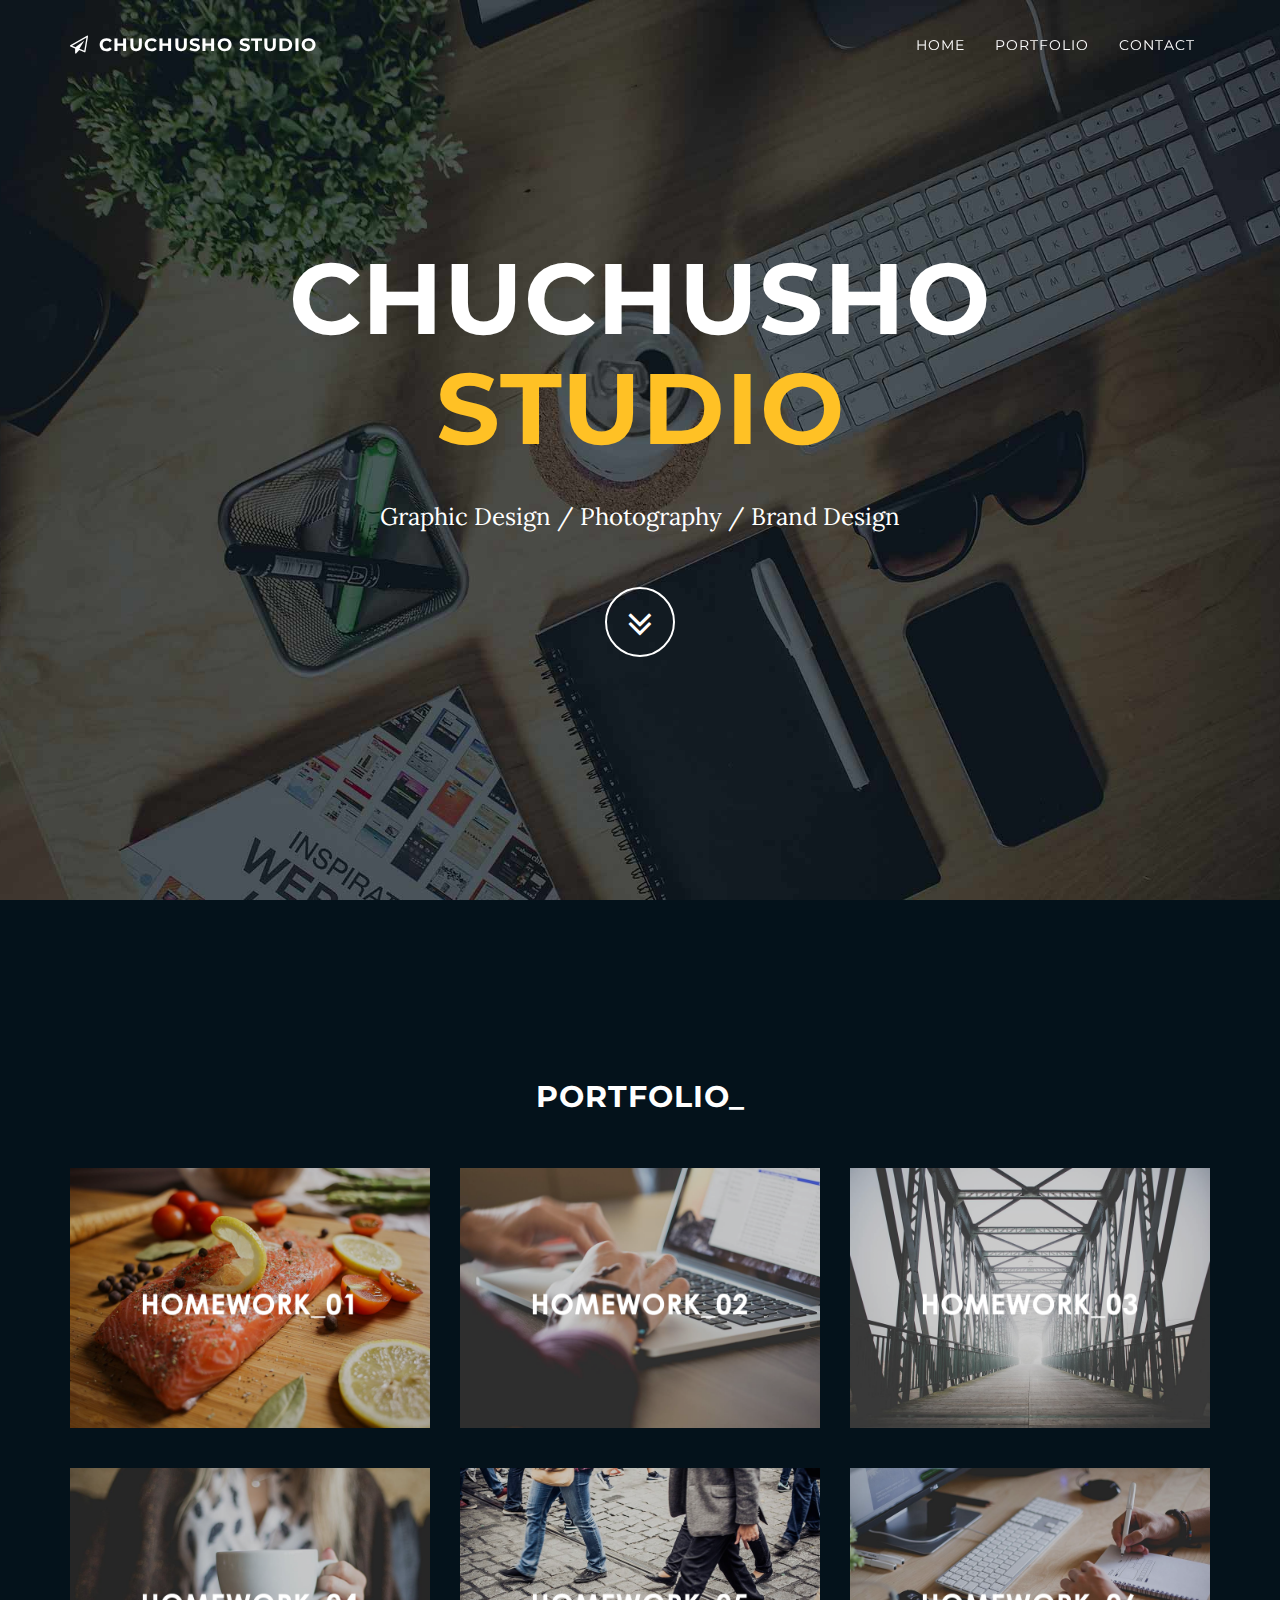
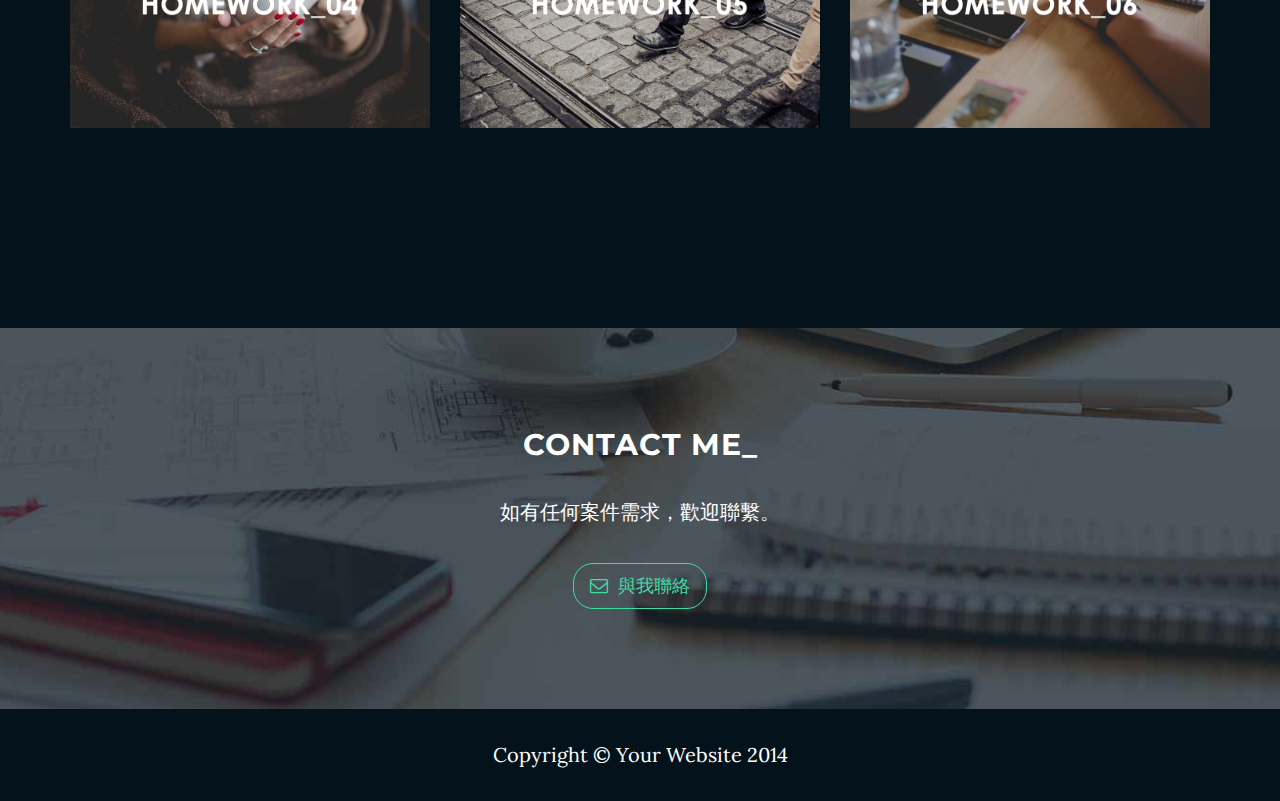
==== commit f2e95039: "commit" ====
--- a/index.html
+++ b/index.html
@@ -106,20 +106,12 @@
     </section>
     <!-- 連絡我 -->
     <section id="contact" class="content-section text-center">
-<<<<<<< HEAD
         <div class="contact-section">
-=======
-        <div class="download-section">
->>>>>>> origin/gh-pages
             <div class="container">
                 <div class="col-lg-8 col-lg-offset-2">
                     <h2>Contact Me_</h2>
                     <p>如有任何案件需求，歡迎聯繫。</p>
-<<<<<<< HEAD
                     <a href="mailto:idmistake7997@gmail.com" class="btn btn-default btn-lg"><i class="fa fa-envelope-o"></i>與我聯絡</a>
-=======
-                    <a href="http://startbootstrap.com/template-overviews/grayscale/" class="btn btn-default btn-lg"><i class="fa fa-envelope-o"></i>與我聯絡</a>
->>>>>>> origin/gh-pages
                 </div>
             </div>
         </div>
--- a/css/style.css
+++ b/css/style.css
@@ -41,12 +41,6 @@
 
 a {
     color: #42dca3;
-<<<<<<< HEAD
-=======
-    -webkit-transition: all .2s ease-in-out;
-    -moz-transition: all .2s ease-in-out;
-    transition: all .2s ease-in-out;
->>>>>>> origin/gh-pages
 }
 
 a:hover,
@@ -57,10 +51,6 @@
 
 .navbar-custom {
     margin-bottom: 0;
-<<<<<<< HEAD
-=======
-    border-bottom: 1px solid rgba(255, 255, 255, .3);
->>>>>>> origin/gh-pages
     text-transform: uppercase;
     font-family: Montserrat, "Helvetica Neue", Helvetica, Arial, sans-serif;
     background-color: #000;
@@ -106,13 +96,6 @@
     outline: 0;
 }
 
-<<<<<<< HEAD
-=======
-.navbar-custom .nav li.active a {
-    background-color: rgba(255, 255, 255, .3);
-}
-
->>>>>>> origin/gh-pages
 .navbar-custom .nav li.active a:hover {
     color: #fff;
 }
@@ -123,12 +106,6 @@
         border-bottom: 0;
         letter-spacing: 1px;
         background: 0 0;
-<<<<<<< HEAD
-=======
-        -webkit-transition: background .5s ease-in-out, padding .5s ease-in-out;
-        -moz-transition: background .5s ease-in-out, padding .5s ease-in-out;
-        transition: background .5s ease-in-out, padding .5s ease-in-out;
->>>>>>> origin/gh-pages
     }
     .navbar-custom.top-nav-collapse {
         padding: 0;
@@ -192,12 +169,6 @@
     font-size: 40px;
     color: #fff;
     background: 0 0;
-<<<<<<< HEAD
-=======
-    -webkit-transition: background .3s ease-in-out;
-    -moz-transition: background .3s ease-in-out;
-    transition: background .3s ease-in-out;
->>>>>>> origin/gh-pages
 }
 
 .btn-circle:hover,
@@ -207,57 +178,6 @@
     background-color: #fff;
 }
 
-<<<<<<< HEAD
-=======
-.btn-circle i.animated {
-    -webkit-transition-property: -webkit-transform;
-    -webkit-transition-duration: 1s;
-    -moz-transition-property: -moz-transform;
-    -moz-transition-duration: 1s;
-}
-
-.btn-circle:hover i.animated {
-    -webkit-animation-name: pulse;
-    -moz-animation-name: pulse;
-    -webkit-animation-duration: 1.5s;
-    -moz-animation-duration: 1.5s;
-    -webkit-animation-iteration-count: infinite;
-    -moz-animation-iteration-count: infinite;
-    -webkit-animation-timing-function: linear;
-    -moz-animation-timing-function: linear;
-}
-
-@-webkit-keyframes pulse {
-    0% {
-        -webkit-transform: scale(1);
-        transform: scale(1);
-    }
-    50% {
-        -webkit-transform: scale(1.2);
-        transform: scale(1.2);
-    }
-    100% {
-        -webkit-transform: scale(1);
-        transform: scale(1);
-    }
-}
-
-@-moz-keyframes pulse {
-    0% {
-        -moz-transform: scale(1);
-        transform: scale(1);
-    }
-    50% {
-        -moz-transform: scale(1.2);
-        transform: scale(1.2);
-    }
-    100% {
-        -moz-transform: scale(1);
-        transform: scale(1);
-    }
-}
-
->>>>>>> origin/gh-pages
 .content-section {
     padding-top: 50px;
 }
@@ -271,11 +191,7 @@
     border: 5px solid #42dca3;
 }
 
-<<<<<<< HEAD
 .contact-section {
-=======
-.download-section {
->>>>>>> origin/gh-pages
     width: 100%;
     padding: 50px 0;
     color: #fff;
@@ -291,11 +207,7 @@
     .content-section {
         padding-top: 180px;
     }
-<<<<<<< HEAD
     .contact-section {
-=======
-    .download-section {
->>>>>>> origin/gh-pages
         padding: 100px 0;
     }
 }
@@ -305,12 +217,6 @@
     text-transform: uppercase;
     font-family: Lora, "Helvetica Neue", '微軟正黑體', 'Microsoft JhengHei', Helvetica, Arial, sans-serif;
     font-weight: 400;
-<<<<<<< HEAD
-=======
-    -webkit-transition: all .3s ease-in-out;
-    -moz-transition: all .3s ease-in-out;
-    transition: all .3s ease-in-out;
->>>>>>> origin/gh-pages
 }
 
 .btn-default {
